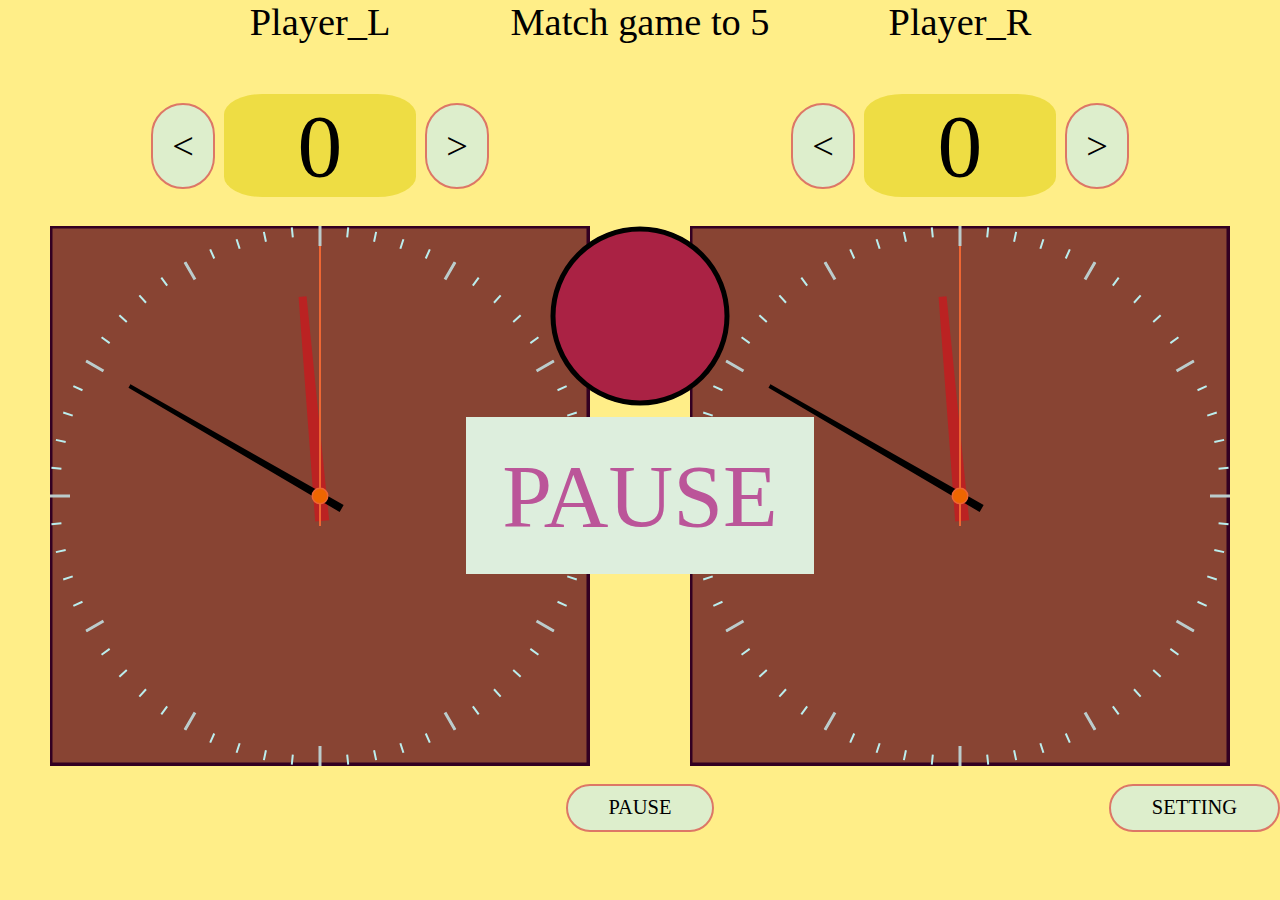
==== index.html @ 5dcd9222 "brush up" ====
<!DOCTYPE html>
<html>
<head>
  <meta charset="UTF-8">
  <meta name="apple-mobile-web-app-capable" content="yes">
  <meta name="apple-mobile-web-app-status-bar-style" content="black">
  <meta name="viewport" content="width=device-width,initial-scale=1.0,minimum-scale=1.0,maximum-scale=1.0,user-scalable=no">
  <meta name="description" content="Clock and Score board App for Backgammon player">
  <meta name="author" content="(C)hinacoppy 2018">
  <link rel="stylesheet" href="css/bgclock-analog.css">
  <link rel="stylesheet" href="css/theme_warm.css" id="themecss">
  <link rel="icon" href="./favicon.ico">
  <link rel="apple-touch-icon" href="./apple-touch-icon.png">
  <title>bgclock_analog</title>
</head>
<body>

<!-- downloaded from https://soundeffect-lab.info/ -->
<audio id="tap"    src="sounds/decision1.mp3" preload="auto"></audio>
<audio id="pause"  src="sounds/decision7.mp3" preload="auto"></audio>
<audio id="buzzer" src="sounds/warning2.mp3"  preload="auto"></audio>

<div id="container">
 <div id="player1" class="infotext">Player_L</div>
 <div id="player2" class="infotext">Player_R</div>

 <div id="gamemode" class="infotext">Match game to 5</div>

 <div id="score1container" class="scorecontainer">
  <div id="score1dn" class="updownbtn btnenable">&lt;</div>
  <div id="score1" class="score">0</div>
  <div id="score1up" class="updownbtn btnenable">&gt;</div>
 </div>

 <div id="score2container" class="scorecontainer">
  <div id="score2dn" class="updownbtn btnenable">&lt;</div>
  <div id="score2" class="score">0</div>
  <div id="score2up" class="updownbtn btnenable">&gt;</div>
 </div>

 <div id="timer1" class="timer"><canvas id="timer1cv"></canvas></div>
 <div id="timer2" class="timer"><canvas id="timer2cv"></canvas></div>

 <div id="delay" class="delay"><canvas id="delaycv"></canvas></div>
 <div id="pauseinfo" class="pauseinfo">PAUSE</div>

 <div id="pausebtn" class="oparationbtn btnenable">PAUSE</div>
 <div id="settingbtn" class="oparationbtn btnenable">SETTING</div>
</div> <!-- div class="container" -->

<!-- 設定画面 -->
<div id="settingwindow" class="popupwindow">
<p class="popuptitle">### Backgammon Clock and Score board App Settings ###</p>
<table>
<tr><td>Player name:</td><td>(L)<input type="text" id="playername1" value="Player_L">
                       &emsp;(R)<input type="text" id="playername2" value="Player_R"></td></tr>
<tr><td>Match length:</td><td>
<select id="matchlength" name="matchlength">
<option value="0">0</option>
<option value="1">1</option>
<option value="2">2</option>
<option value="3">3</option>
<option value="5" selected>5</option>
<option value="7">7</option>
<option value="9">9</option>
<option value="11">11</option>
<option value="13">13</option>
<option value="15">15</option>
<option value="17">17</option>
<option value="19">19</option>
<option value="21">21</option>
<option value="23">23</option>
<option value="25">25</option>
</select>
(0 = Unlimited)
</td></tr>
<tr><td>Game time(min):</td><td>
<select id="allotedtimemin" name="allotedtimemin">
<option value="0">0</option>
<option value="2">2 (1pt 2min)</option>
<option value="4">4 (2pt 2min)</option>
<option value="6">6 (3pt 2min)</option>
<option value="10" selected>10 (5pt 2min)</option>
<option value="14">14 (7pt 2min)</option>
<option value="18">18 (9pt 2min)</option>
<option value="22">22 (11pt 2min)</option>
<option value="26">26 (13pt 2min)</option>
<option value="30">30 (15pt 2min)</option>
<option value="34">34 (17pt 2min)</option>
<option value="38">38 (19pt 2min)</option>
<option value="42">42 (21pt 2min)</option>
<option value="46">46 (23pt 2min)</option>
<option value="50">50 (25pt 2min)</option>
<option value="3">3 (1pt 2.5min)</option>
<option value="5">5 (2pt 2.5min)</option>
<option value="8">8 (3pt 2.5min)</option>
<option value="13">13 (5pt 2.5min)</option>
<option value="18">18 (7pt 2.5min)</option>
<option value="23">23 (9pt 2.5min)</option>
<option value="28">28 (11pt 2.5min)</option>
<option value="33">33 (13pt 2.5min)</option>
<option value="38">38 (15pt 2.5min)</option>
<option value="43">43 (17pt 2.5min)</option>
<option value="48">48 (19pt 2.5min)</option>
<option value="53">53 (21pt 2.5min)</option>
<option value="58">58 (23pt 2.5min)</option>
<option value="63">63 (25pt 2.5min)</option>
</select>
</td></tr>
<tr><td>Delay(sec):</td><td>
<select id="delaytime" name="delaytime">
<option value="0">0</option>
<option value="1">1</option>
<option value="2">2</option>
<option value="3">3</option>
<option value="4">4</option>
<option value="5">5</option>
<option value="6">6</option>
<option value="7">7</option>
<option value="8">8</option>
<option value="9">9</option>
<option value="10">10</option>
<option value="11">11</option>
<option value="12" selected>12</option>
<option value="13">13</option>
<option value="14">14</option>
<option value="15">15</option>
<option value="16">16</option>
<option value="17">17</option>
<option value="18">18</option>
<option value="19">19</option>
<option value="20">20</option>
</select>
</td></tr>
<tr><td>Sound:</td><td>
<label class="switch"><input type="checkbox" name="sound" checked><span class="slider round"></span></label>
</td></tr>
<tr id="tr_vibration"><td>Vibration:</td><td>
<label class="switch"><input type="checkbox" name="vibration"><span class="slider round"></span></label>
</td></tr>
<tr><td>Show hour-hand:</td><td>
<label class="switch"><input type="checkbox" name="hourhand" checked><span class="slider round"></span></label>
</td></tr>
<tr><td>Theme color:</td><td>
  <span id="theme" class="segmented">
    <label><input type="radio" name="theme" value="warm" checked><span class="label">Warm</span></label>
    <label><input type="radio" name="theme" value="cool"><span class="label">Cool</span></label>
    <label><input type="radio" name="theme" value="mono"><span class="label">Mono</span></label>
  </span>
</td></tr>
</table>

<input type="button" id="applybtn" class="oparationbtn btnenable" value="APPLY">
<input type="button" id="cancelbtn" class="oparationbtn btnenable" value="CANCEL">
<a href="help.html" target="bgclockhelp"><input type="button" id="helpbtn" class="oparationbtn btnenable" value="HELP"></a>
</div>

<!--  <script src="https://code.jquery.com/jquery-3.3.1.min.js"></script> -->
<script src="js/jquery-3.3.1.min.js"></script>
<script src="js/theme_color.js"></script>
<script src="js/bgclock-analog.js"></script>
</body>
</html>
---- css/bgclock-analog.css ----
/* document outline ----------------------------------------- */
html{
  height: 100%;
}
body{
  margin: 0;
  padding: 0;
  min-height: 100%;
  height: 100%;
}
/* Grid Layout settings ------------------------------------- */
/* 以下すべて相対サイズにし、レスポンシブ対応可能にしておく */
#container{
  display: grid; /* Grid Layout でコンテンツを配置 */
  grid-template-columns: 50% 50%;
  grid-template-rows: 10% 20% 60vh 10%;
  grid-template-areas:
     'player1 player2'
     'score1container score2container'
     'timer1 timer2'
     'operationbtn operationbtn';
  justify-items: stretch;
  align-items: stretch;
}
#player1{
  grid-area: player1;
  justify-self: center;
}
#player2{
  grid-area: player2;
  justify-self: center;
}
#score1container{
  grid-area: score1container;
  justify-self: center;
}
#score2container{
  grid-area: score2container;
  justify-self: center;
}
#gamemode{
  grid-area: 1/1/3/3;
}
#timer1{
  grid-area: timer1;
}
#timer2{
  grid-area: timer2;
}
#delay{
  grid-area: 3/1/4/3;
  align-self: start; /* 上寄せ */
}
#pauseinfo{
  grid-area: 3/1/4/3;
  justify-self: center;
  align-self: center;
  z-index: 4;
}
#pausebtn{
  grid-area: 4/1/5/3;
  justify-self: center;
  align-self: center;
  margin-top: 1vh;
}
#settingbtn{
  grid-area: 4/2/5/3;
  justify-self: right;
  align-self: center;
  margin-top: 1vh;
}
/* object decorations ------------------------------------- */
.infotext{
  font-size: 3vw;
  text-align: center;
}
.scorecontainer{
  display: flex;
  align-items: center;
  padding-bottom: 1vh;
}
.score{
  width: 15vw;
  font-size: 7vw;
  text-align: center;
  border-radius: 20%;
  margin: 0 1vh;
}
.timer{
  display: flex;
  align-items: center;
  justify-content: center;
  width: 100%;
  height: 100%;
}
.delay{
  justify-self: center;
  align-self: start; /* 上寄せ */
  width: 20vh;
  height: 20vh;
}
.updownbtn{
  font-size: 3vw;
  padding: 0.5em 0.5em;
  border: 2px solid;
  border-radius: 2.0em;
}
.oparationbtn{
  font-size: 1.6vw;
  padding: 0.5em 2em;
  border: 2px solid;
  border-radius: 1.6em;
}
.pauseinfo{
  padding: 3vh 4vh;
  font-size: 7vw;
}
.lose{
  color: #f00;
}
/* settingwindow decorations ------------------------------------- */
#settingwindow{
  position: absolute;
  display: none;
  z-index: 9;
}
#settingwindow input,select{
  font-size: 100%;
}
.popupwindow{
  border: 2px solid;
  padding: 1em 2em;
  font-size: 1.8vw;
}
.popuptitle{
  font-size: 120%;
  padding: 1em;
}
/* toggle switch ----------------------------------------- */
/* (参考) https://www.w3schools.com/howto/howto_css_switch.asp */
.switch {
  position: relative;
  display: inline-block;
  width: 4em;
  height: 2em;
}
.switch input {
  display: none;
}
.slider {
  position: absolute;
  top: 0;
  left: 0;
  right: 0;
  bottom: 0;
  transition: .3s;
  border-radius: 1.6em; /* Rounded sliders */
}
.slider:before {
  position: absolute;
  content: "";
  height: 1.6em;
  width: 1.6em;
  left: 0.2em;
  bottom: 0.2em;
  transition: .3s;
  border-radius: 50%;
}
input:checked + .slider {
}
input:checked + .slider:before {
  transform: translateX(2.0em);
  -webkit-transform: translateX(2.0em);
  -ms-transform: translateX(2.0em);
}
/* Segmented Control ----------------------------------------- */
/* (参考) https://ginpen.com/2012/12/11/segmented-control/ */
.segmented {
  display: inline-block;
}
.segmented .label {
  border: 1px solid;
  float: left;
  padding: 0.5em 1em;
  text-align: center;
  width: 12vw;
}
.segmented input {
  display: none;
}
.segmented input:checked + .label {
}
/* 小技（タップした際の黒ずみ除去 / 長押しでメニューを開かない / テキスト選択不可 / スクロール不可）*/
/* (参考) http://techblog.kayac.com/2016/12/12/090000 */
* {
  -webkit-tap-highlight-color: rgba(0, 0, 0, 0);
/*  -webkit-touch-callout: none;*/
/*  -webkit-user-select: none;*/
}
---- css/theme_warm.css ----
/* theme color css */
/* document outline ----------------------------------------- */
body{
  background-color: #fe8;
}
.score{
  background-color: #ed4;
}
.btnenable{
  background-color: #dec;
  border-color: #d76;
}
.btndisable{
  background-color: #ddd;
  border-color: #aaa;
  color: #aaa;
}
.pauseinfo{
  background-color: #ded;
  color: #b59;
}
.lose{
  color: #f00;
}
/* settingwindow decorations ------------------------------------- */
#settingwindow{
  background-color: #fda;
}
.popupwindow{
  border-color: #b33;
}
.popuptitle{
  background-color: #cbd;
}
/* toggle switch ----------------------------------------- */
.slider {
  background-color: #aaa;
}
.slider:before {
  background-color: #fff;
}
input:checked + .slider {
  background-color: #832;
}
/* Segmented Control ----------------------------------------- */
.segmented .label {
  background-color: #eee;
  border-color: #ccc;
  color: #777;
}
.segmented input:checked + .label {
  background-color: #832;
  color: #fff;
}
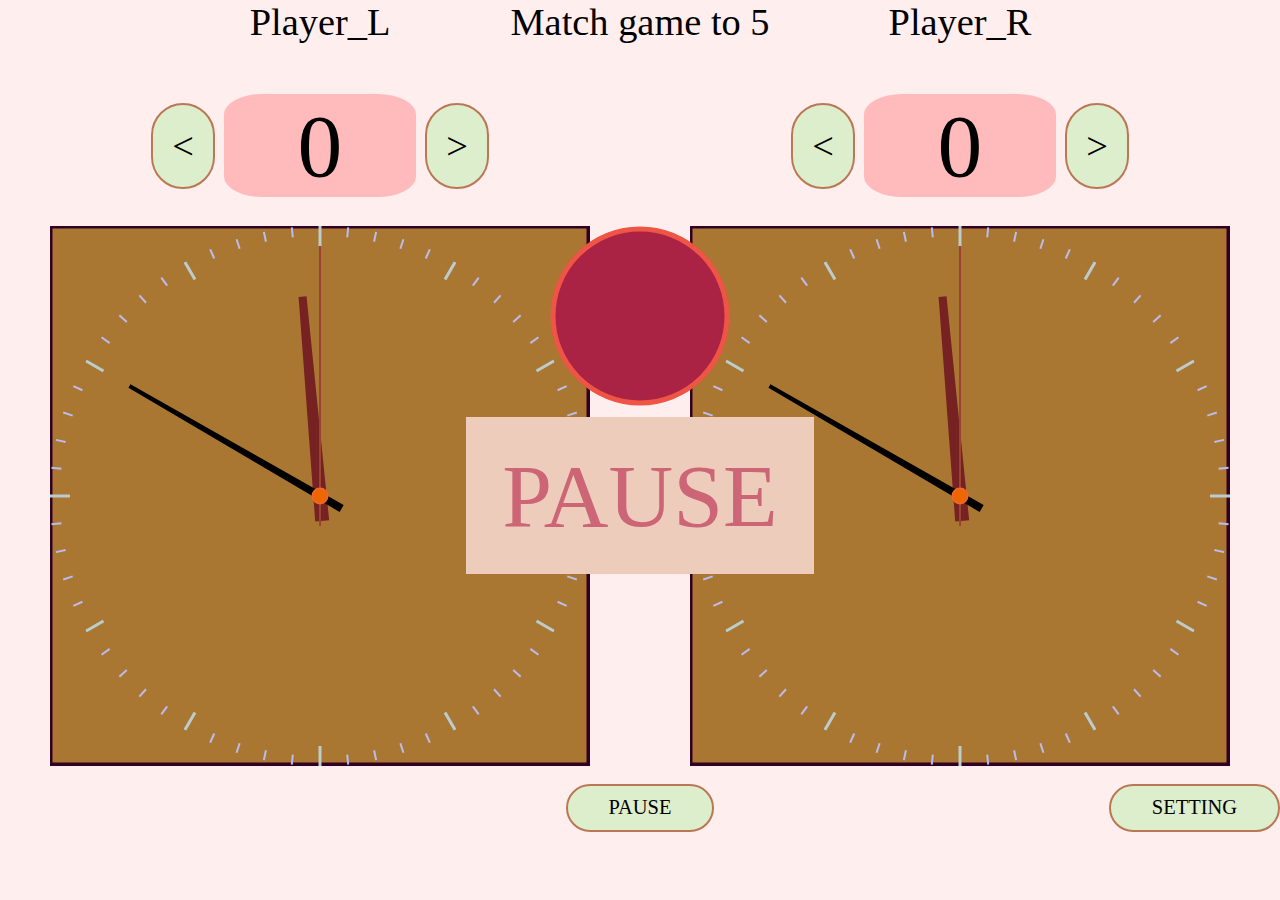
==== commit 50899ebe: "add adsense" ====
--- a/index.html
+++ b/index.html
@@ -12,6 +12,13 @@
   <link rel="icon" href="./favicon.ico">
   <link rel="apple-touch-icon" href="./apple-touch-icon.png">
   <title>bgclock_analog</title>
+  <script async src="//pagead2.googlesyndication.com/pagead/js/adsbygoogle.js"></script>
+  <script>
+    (adsbygoogle = window.adsbygoogle || []).push({
+      google_ad_client: "ca-pub-9598377332502198",
+      enable_page_level_ads: true
+    });
+  </script>
 </head>
 <body>
 
--- a/css/theme_warm.css
+++ b/css/theme_warm.css
@@ -1,14 +1,14 @@
 /* theme color css */
 /* document outline ----------------------------------------- */
 body{
-  background-color: #fe8;
+  background-color: #fee;
 }
 .score{
-  background-color: #ed4;
+  background-color: #fbb;
 }
 .btnenable{
   background-color: #dec;
-  border-color: #d76;
+  border-color: #b75;
 }
 .btndisable{
   background-color: #ddd;
@@ -16,8 +16,8 @@
   color: #aaa;
 }
 .pauseinfo{
-  background-color: #ded;
-  color: #b59;
+  background-color: #ecb;
+  color: #c67;
 }
 .lose{
   color: #f00;
@@ -30,17 +30,17 @@
   border-color: #b33;
 }
 .popuptitle{
-  background-color: #cbd;
+  background-color: #dc9;
 }
 /* toggle switch ----------------------------------------- */
 .slider {
-  background-color: #aaa;
+  background-color: #bbb;
 }
 .slider:before {
   background-color: #fff;
 }
 input:checked + .slider {
-  background-color: #832;
+  background-color: #932;
 }
 /* Segmented Control ----------------------------------------- */
 .segmented .label {
@@ -49,6 +49,6 @@
   color: #777;
 }
 .segmented input:checked + .label {
-  background-color: #832;
+  background-color: #932;
   color: #fff;
 }
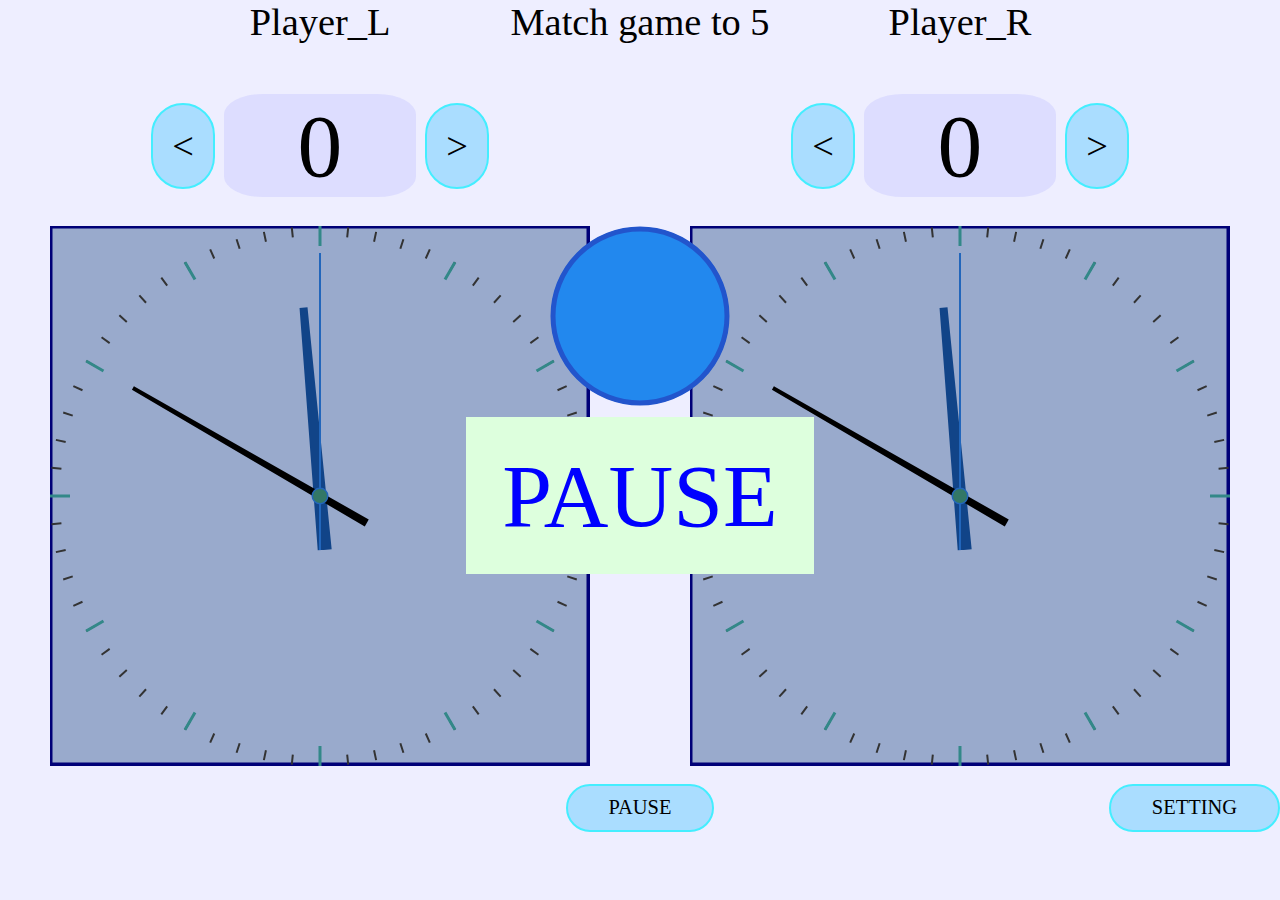
==== commit ebb3c2f9: "code refresh" ====
--- a/index.html
+++ b/index.html
@@ -8,7 +8,7 @@
   <meta name="description" content="Clock and Score board App for Backgammon player">
   <meta name="author" content="(C)hinacoppy 2018">
   <link rel="stylesheet" href="css/bgclock-analog.css">
-  <link rel="stylesheet" href="css/theme_warm.css" id="themecss">
+  <link rel="stylesheet" href="css/theme_cool.css" id="themecss">
   <link rel="icon" href="./favicon.ico">
   <link rel="apple-touch-icon" href="./apple-touch-icon.png">
   <title>bgclock_analog</title>
@@ -150,8 +150,8 @@
 </td></tr>
 <tr><td>Theme color:</td><td>
   <span id="theme" class="segmented">
-    <label><input type="radio" name="theme" value="warm" checked><span class="label">Warm</span></label>
-    <label><input type="radio" name="theme" value="cool"><span class="label">Cool</span></label>
+    <label><input type="radio" name="theme" value="cool" checked><span class="label">Cool</span></label>
+    <label><input type="radio" name="theme" value="warm"><span class="label">Warm</span></label>
     <label><input type="radio" name="theme" value="mono"><span class="label">Mono</span></label>
   </span>
 </td></tr>
--- a/css/bgclock-analog.css
+++ b/css/bgclock-analog.css
@@ -12,7 +12,7 @@
 /* 以下すべて相対サイズにし、レスポンシブ対応可能にしておく */
 #container{
   display: grid; /* Grid Layout でコンテンツを配置 */
-  grid-template-columns: 50% 50%;
+  grid-template-columns: 50vw 50vw;
   grid-template-rows: 10% 20% 60vh 10%;
   grid-template-areas:
      'player1 player2'
@@ -50,6 +50,7 @@
 #delay{
   grid-area: 3/1/4/3;
   align-self: start; /* 上寄せ */
+  justify-self: center;
 }
 #pauseinfo{
   grid-area: 3/1/4/3;
@@ -94,8 +95,6 @@
   height: 100%;
 }
 .delay{
-  justify-self: center;
-  align-self: start; /* 上寄せ */
   width: 20vh;
   height: 20vh;
 }
--- a/css/theme_cool.css
+++ b/css/theme_cool.css
@@ -0,0 +1,55 @@
+/* theme color css */
+/* document outline ----------------------------------------- */
+body{
+  background-color: #eef;
+}
+.score{
+  background-color: #ddf;
+}
+.btnenable{
+  background-color: #adf;
+  border-color: #4ef;
+}
+.btndisable{
+  background-color: #ddd;
+  border-color: #aaa;
+  color: #aaa;
+}
+.pauseinfo{
+  background-color: #dfd;
+  color: #00f;
+}
+.lose{
+  color: #f00;
+}
+/* settingwindow decorations ------------------------------------- */
+#settingwindow{
+  background-color: #ddf;
+}
+.popupwindow{
+  border-color: #00f;
+}
+.popuptitle{
+  background-color: #5bc;
+  color: #fff;
+}
+/* toggle switch ----------------------------------------- */
+.slider {
+  background-color: #aaa;
+}
+.slider:before {
+  background-color: #fff;
+}
+input:checked + .slider {
+  background-color: #29f;
+}
+/* Segmented Control ----------------------------------------- */
+.segmented .label {
+  background-color: #eee;
+  border-color: #ccc;
+  color: #777;
+}
+.segmented input:checked + .label {
+  background-color: #29f;
+  color: #fff;
+}
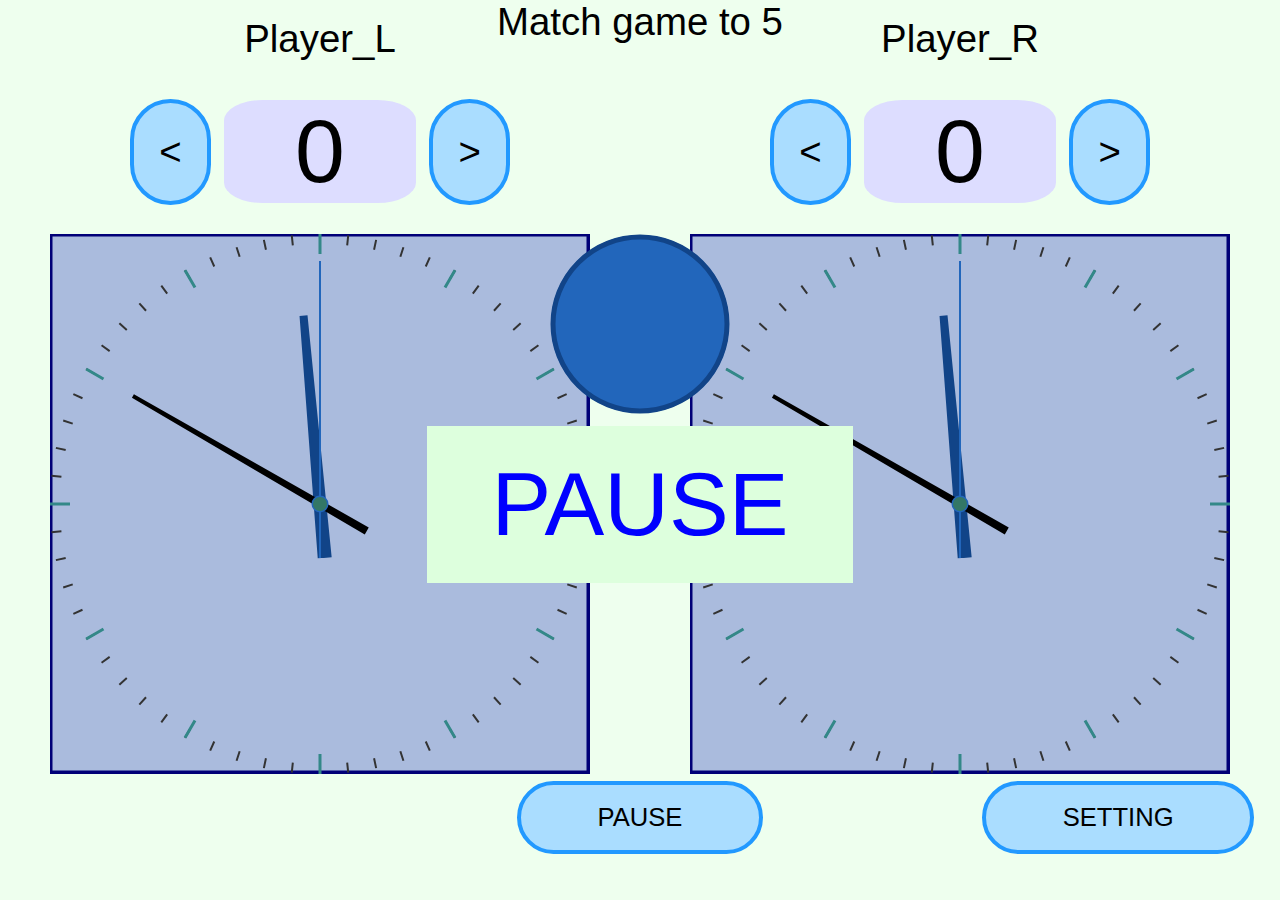
==== commit f7fb6773: "code refactoring" ====
--- a/index.html
+++ b/index.html
@@ -4,8 +4,8 @@
   <meta charset="UTF-8">
   <meta name="apple-mobile-web-app-capable" content="yes">
   <meta name="apple-mobile-web-app-status-bar-style" content="black">
-  <meta name="viewport" content="width=device-width,initial-scale=1.0,minimum-scale=1.0,maximum-scale=1.0,user-scalable=no">
-  <meta name="description" content="Clock and Score board App for Backgammon player">
+  <meta name="viewport" content="width=device-width,initial-scale=1.0,user-scalable=no">
+  <meta name="description" content="Backgammon Clock and Score board App">
   <meta name="author" content="(C)hinacoppy 2018">
   <link rel="stylesheet" href="css/bgclock-analog.css">
   <link rel="stylesheet" href="css/theme_cool.css" id="themecss">
@@ -57,7 +57,7 @@
 
 <!-- 設定画面 -->
 <div id="settingwindow" class="popupwindow">
-<p class="popuptitle">### Backgammon Clock and Score board App Settings ###</p>
+<div class="popuptitle">### Backgammon Clock and Score board App Settings ###</div>
 <table>
 <tr><td>Player name:</td><td>(L)<input type="text" id="playername1" value="Player_L">
                        &emsp;(R)<input type="text" id="playername2" value="Player_R"></td></tr>
@@ -140,13 +140,13 @@
 </select>
 </td></tr>
 <tr><td>Sound:</td><td>
-<label class="switch"><input type="checkbox" name="sound" checked><span class="slider round"></span></label>
+<label class="switch"><input type="checkbox" name="sound" checked><span class="slider"></span></label>
 </td></tr>
 <tr id="tr_vibration"><td>Vibration:</td><td>
-<label class="switch"><input type="checkbox" name="vibration"><span class="slider round"></span></label>
+<label class="switch"><input type="checkbox" name="vibration"><span class="slider"></span></label>
 </td></tr>
 <tr><td>Show hour-hand:</td><td>
-<label class="switch"><input type="checkbox" name="hourhand" checked><span class="slider round"></span></label>
+<label class="switch"><input type="checkbox" name="hourhand" checked><span class="slider"></span></label>
 </td></tr>
 <tr><td>Theme color:</td><td>
   <span id="theme" class="segmented">
--- a/css/bgclock-analog.css
+++ b/css/bgclock-analog.css
@@ -7,6 +7,7 @@
   padding: 0;
   min-height: 100%;
   height: 100%;
+  font-family: 'Arial', 'Meiryo UI';
 }
 /* Grid Layout settings ------------------------------------- */
 /* 以下すべて相対サイズにし、レスポンシブ対応可能にしておく */
@@ -18,28 +19,25 @@
      'player1 player2'
      'score1container score2container'
      'timer1 timer2'
-     'operationbtn operationbtn';
-  justify-items: stretch;
-  align-items: stretch;
+     'operationbtn settingbtn';
+  align-items: center; /* 子アイテムはデフォで上下左右に中央揃え */
+  justify-items: center;
 }
 #player1{
   grid-area: player1;
-  justify-self: center;
 }
 #player2{
   grid-area: player2;
-  justify-self: center;
 }
 #score1container{
   grid-area: score1container;
-  justify-self: center;
 }
 #score2container{
   grid-area: score2container;
-  justify-self: center;
 }
 #gamemode{
   grid-area: 1/1/3/3;
+  align-self: start; /* 上揃え */
 }
 #timer1{
   grid-area: timer1;
@@ -50,25 +48,20 @@
 #delay{
   grid-area: 3/1/4/3;
   align-self: start; /* 上寄せ */
-  justify-self: center;
+  z-index: 3;
 }
 #pauseinfo{
   grid-area: 3/1/4/3;
-  justify-self: center;
-  align-self: center;
   z-index: 4;
 }
 #pausebtn{
   grid-area: 4/1/5/3;
-  justify-self: center;
-  align-self: center;
-  margin-top: 1vh;
+  z-index: 3;
 }
 #settingbtn{
-  grid-area: 4/2/5/3;
+  grid-area: settingbtn;
   justify-self: right;
-  align-self: center;
-  margin-top: 1vh;
+  margin-right: 2vw;
 }
 /* object decorations ------------------------------------- */
 .infotext{
@@ -85,7 +78,7 @@
   font-size: 7vw;
   text-align: center;
   border-radius: 20%;
-  margin: 0 1vh;
+  margin: 0 1vw;
 }
 .timer{
   display: flex;
@@ -95,24 +88,26 @@
   height: 100%;
 }
 .delay{
-  width: 20vh;
+  width: 20vh; /* 正円で表示 */
   height: 20vh;
 }
 .updownbtn{
   font-size: 3vw;
-  padding: 0.5em 0.5em;
-  border: 2px solid;
-  border-radius: 2.0em;
+  padding: 3vh 2vw;
+  border: 4px solid;
+  border-radius: 10vw;
 }
 .oparationbtn{
-  font-size: 1.6vw;
-  padding: 0.5em 2em;
-  border: 2px solid;
-  border-radius: 1.6em;
+  font-size: 2vw;
+  padding: 2vh 6vw;
+  border: 4px solid;
+  border-radius: 4vw;
+  margin-top: 1vh;
 }
 .pauseinfo{
-  padding: 3vh 4vh;
   font-size: 7vw;
+  padding: 3vh 5vw;
+  z-index: 3;
 }
 .lose{
   color: #f00;
@@ -127,13 +122,14 @@
   font-size: 100%;
 }
 .popupwindow{
-  border: 2px solid;
-  padding: 1em 2em;
+  border: 3px solid;
+  padding: 2vh 4vw;
   font-size: 1.8vw;
 }
 .popuptitle{
-  font-size: 120%;
-  padding: 1em;
+  font-size: 2.2vw;
+  padding: 2vh 2vw;
+  margin-bottom: 2vh;
 }
 /* toggle switch ----------------------------------------- */
 /* (参考) https://www.w3schools.com/howto/howto_css_switch.asp */
@@ -170,7 +166,6 @@
 input:checked + .slider:before {
   transform: translateX(2.0em);
   -webkit-transform: translateX(2.0em);
-  -ms-transform: translateX(2.0em);
 }
 /* Segmented Control ----------------------------------------- */
 /* (参考) https://ginpen.com/2012/12/11/segmented-control/ */
@@ -189,10 +184,3 @@
 }
 .segmented input:checked + .label {
 }
-/* 小技（タップした際の黒ずみ除去 / 長押しでメニューを開かない / テキスト選択不可 / スクロール不可）*/
-/* (参考) http://techblog.kayac.com/2016/12/12/090000 */
-* {
-  -webkit-tap-highlight-color: rgba(0, 0, 0, 0);
-/*  -webkit-touch-callout: none;*/
-/*  -webkit-user-select: none;*/
-}
--- a/css/theme_cool.css
+++ b/css/theme_cool.css
@@ -1,14 +1,14 @@
 /* theme color css */
 /* document outline ----------------------------------------- */
 body{
-  background-color: #eef;
+  background-color: #efe;
 }
 .score{
   background-color: #ddf;
 }
 .btnenable{
   background-color: #adf;
-  border-color: #4ef;
+  border-color: #29f;
 }
 .btndisable{
   background-color: #ddd;
@@ -24,18 +24,17 @@
 }
 /* settingwindow decorations ------------------------------------- */
 #settingwindow{
-  background-color: #ddf;
+  background-color: #dff;
 }
 .popupwindow{
   border-color: #00f;
 }
 .popuptitle{
-  background-color: #5bc;
-  color: #fff;
+  background-color: #adf;
 }
 /* toggle switch ----------------------------------------- */
 .slider {
-  background-color: #aaa;
+  background-color: #bbb;
 }
 .slider:before {
   background-color: #fff;
@@ -47,7 +46,7 @@
 .segmented .label {
   background-color: #eee;
   border-color: #ccc;
-  color: #777;
+  color: #666;
 }
 .segmented input:checked + .label {
   background-color: #29f;
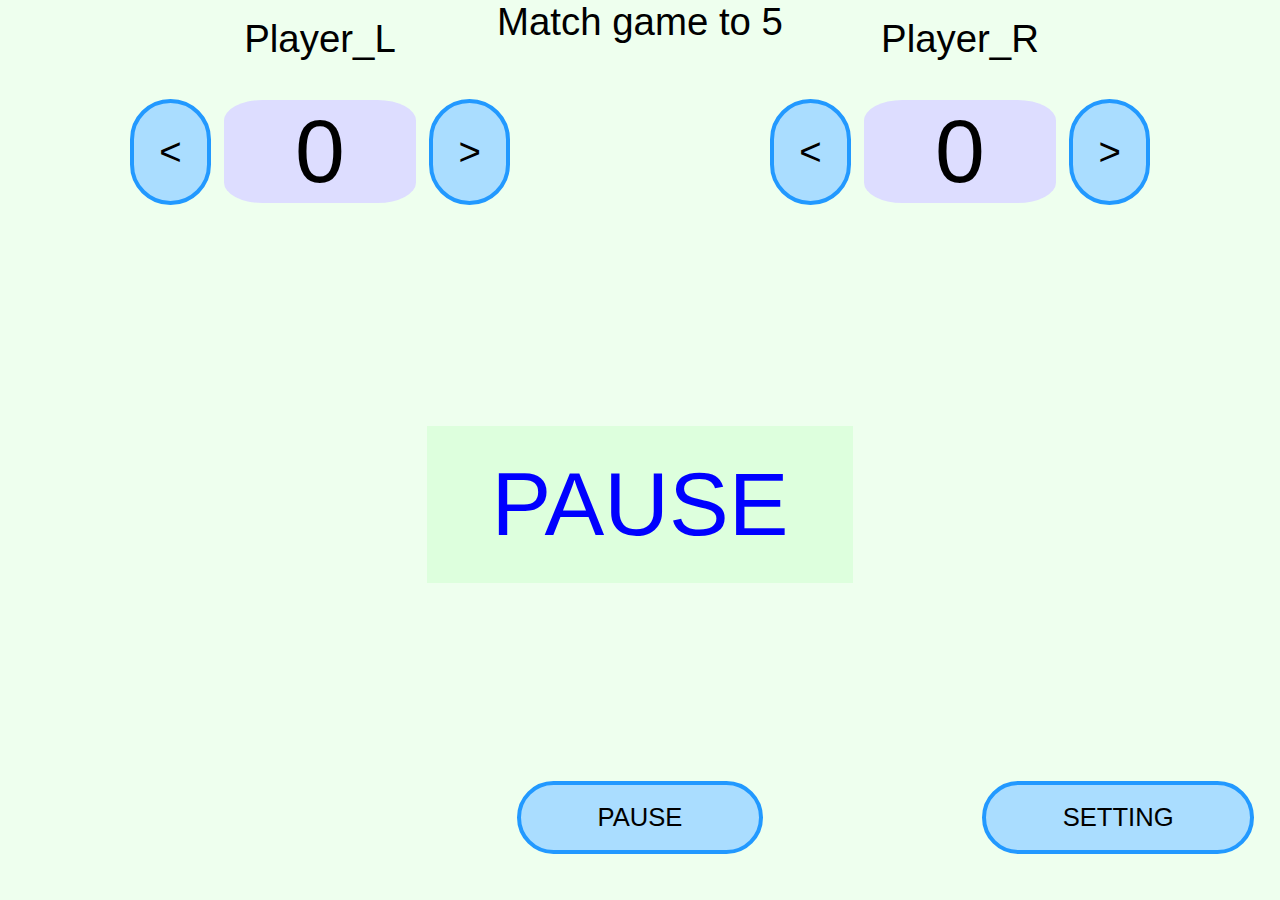
==== commit 96daf5bd: "use jquery library global" ====
--- a/index.html
+++ b/index.html
@@ -9,21 +9,15 @@
   <meta name="author" content="(C)hinacoppy 2018">
   <link rel="stylesheet" href="css/bgclock-analog.css">
   <link rel="stylesheet" href="css/theme_cool.css" id="themecss">
-  <link rel="icon" href="./favicon.ico">
-  <link rel="apple-touch-icon" href="./apple-touch-icon.png">
+  <link rel="icon" href="icon/favicon.ico">
+  <link rel="apple-touch-icon" href="icon/apple-touch-icon.png">
   <title>bgclock_analog</title>
-  <script async src="//pagead2.googlesyndication.com/pagead/js/adsbygoogle.js"></script>
-  <script>
-    (adsbygoogle = window.adsbygoogle || []).push({
-      google_ad_client: "ca-pub-9598377332502198",
-      enable_page_level_ads: true
-    });
-  </script>
 </head>
 <body>
 
 <!-- downloaded from https://soundeffect-lab.info/ -->
-<audio id="tap"    src="sounds/decision1.mp3" preload="auto"></audio>
+<audio id="tap1"   src="sounds/decision1.mp3" preload="auto"></audio>
+<audio id="tap2"   src="sounds/decision1.mp3" preload="auto"></audio>
 <audio id="pause"  src="sounds/decision7.mp3" preload="auto"></audio>
 <audio id="buzzer" src="sounds/warning2.mp3"  preload="auto"></audio>
 
@@ -59,8 +53,8 @@
 <div id="settingwindow" class="popupwindow">
 <div class="popuptitle">### Backgammon Clock and Score board App Settings ###</div>
 <table>
-<tr><td>Player name:</td><td>(L)<input type="text" id="playername1" value="Player_L">
-                       &emsp;(R)<input type="text" id="playername2" value="Player_R"></td></tr>
+<tr><td>Player name:</td><td>(L)<input type="text" id="playername1" size="15" value="Player_L">
+                       &emsp;(R)<input type="text" id="playername2" size="15" value="Player_R"></td></tr>
 <tr><td>Match length:</td><td>
 <select id="matchlength" name="matchlength">
 <option value="0">0</option>
@@ -157,14 +151,14 @@
 </td></tr>
 </table>
 
-<input type="button" id="applybtn" class="oparationbtn btnenable" value="APPLY">
-<input type="button" id="cancelbtn" class="oparationbtn btnenable" value="CANCEL">
-<a href="help.html" target="bgclockhelp"><input type="button" id="helpbtn" class="oparationbtn btnenable" value="HELP"></a>
+<div id="applybtn" class="oparationbtn btnenable">APPLY</div>
+<div id="cancelbtn" class="oparationbtn btnenable">CANCEL</div>
+<a href="help.html" target="bgclockhelp"><div id="helpbtn" class="oparationbtn btnenable">HELP</div></a>
 </div>
 
-<!--  <script src="https://code.jquery.com/jquery-3.3.1.min.js"></script> -->
-<script src="js/jquery-3.3.1.min.js"></script>
+<script src="/js/jquery-3.6.0.min.js"></script>
 <script src="js/theme_color.js"></script>
 <script src="js/bgclock-analog.js"></script>
+<script src="/js/start-serviceWorker.js"></script>
 </body>
 </html>
--- a/css/bgclock-analog.css
+++ b/css/bgclock-analog.css
@@ -8,6 +8,9 @@
   min-height: 100%;
   height: 100%;
   font-family: 'Arial', 'Meiryo UI';
+}
+a {
+  text-decoration: none;
 }
 /* Grid Layout settings ------------------------------------- */
 /* 以下すべて相対サイズにし、レスポンシブ対応可能にしておく */
@@ -103,6 +106,7 @@
   border: 4px solid;
   border-radius: 4vw;
   margin-top: 1vh;
+  display: inline-block;
 }
 .pauseinfo{
   font-size: 7vw;
